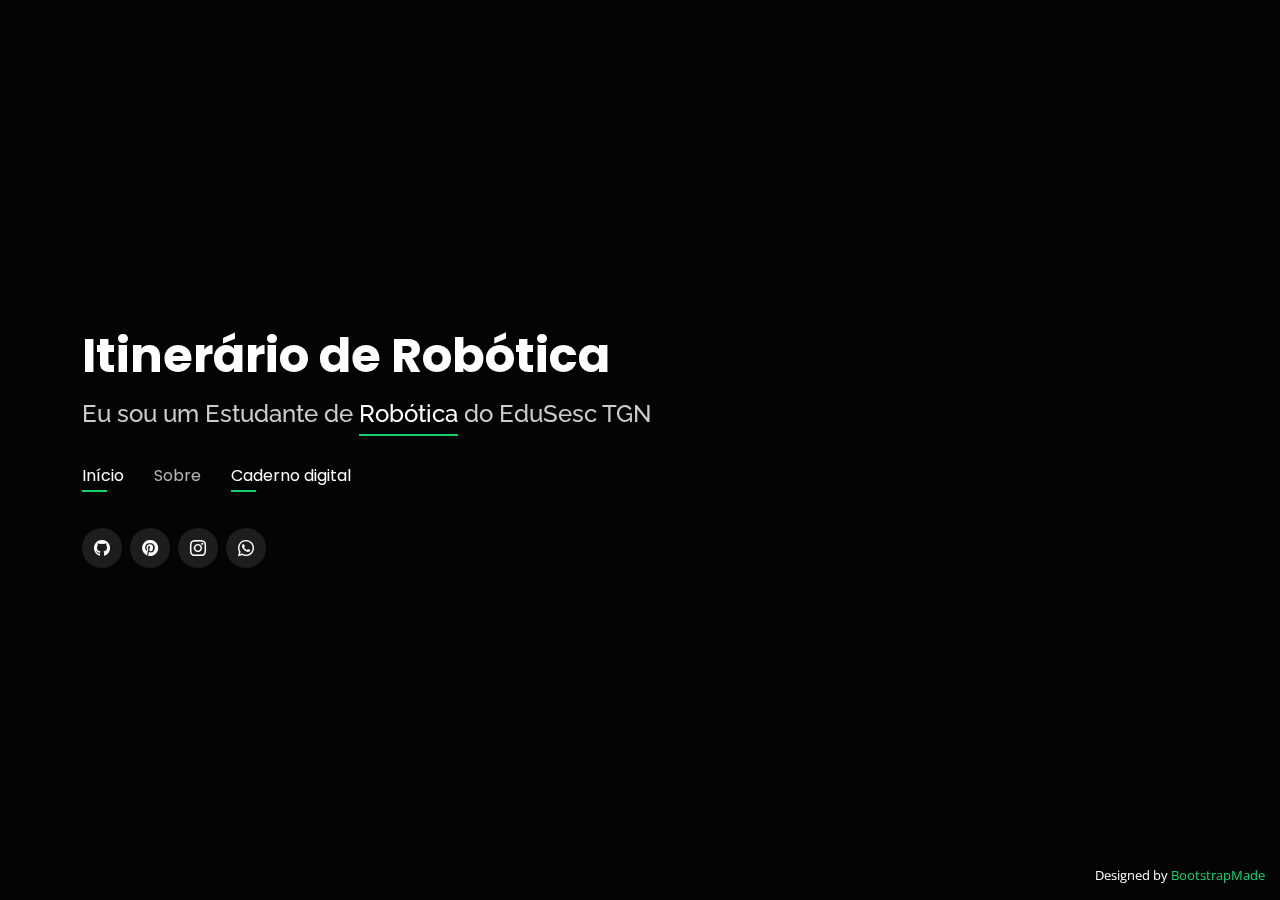
==== index.html @ 3aaeb5a2 "Update index.html" ====
<!DOCTYPE html>
<html lang="en">

<head>
  <meta charset="utf-8">
  <meta content="width=device-width, initial-scale=1.0" name="viewport">

  <title>Personal Bootstrap Template</title>
  <meta content="" name="description">
  <meta content="" name="keywords">

  <!-- Favicons -->
  <link href="assets/img/favicon.png" rel="icon">
  <link href="assets/img/apple-touch-icon.png" rel="apple-touch-icon">

  <!-- Google Fonts -->
  <link href="https://fonts.googleapis.com/css?family=Open+Sans:300,300i,400,400i,600,600i,700,700i|Raleway:300,300i,400,400i,500,500i,600,600i,700,700i|Poppins:300,300i,400,400i,500,500i,600,600i,700,700i" rel="stylesheet">

  <!-- Vendor CSS Files -->
  <link href="assets/vendor/bootstrap/css/bootstrap.min.css" rel="stylesheet">
  <link href="assets/vendor/bootstrap-icons/bootstrap-icons.css" rel="stylesheet">
  <link href="assets/vendor/boxicons/css/boxicons.min.css" rel="stylesheet">
  <link href="assets/vendor/glightbox/css/glightbox.min.css" rel="stylesheet">
  <link href="assets/vendor/remixicon/remixicon.css" rel="stylesheet">
  <link href="assets/vendor/swiper/swiper-bundle.min.css" rel="stylesheet">

  <!-- Template Main CSS File -->
  <link href="assets/css/style.css" rel="stylesheet">

  <!-- =======================================================
  * Template Name: Personal
  * Template URL: https://bootstrapmade.com/personal-free-resume-bootstrap-template/
  * Updated: Mar 17 2024 with Bootstrap v5.3.3
  * Author: BootstrapMade.com
  * License: https://bootstrapmade.com/license/
  ======================================================== -->
</head>

<body>

  <!-- ======= Header ======= -->
  <header id="header">
    <div class="container">

      <h1><a href="index.html">Itinerário de Robótica</a></h1>
      <!-- Uncomment below if you prefer to use an image logo -->
      <!-- <a href="index.html" class="mr-auto"><img src="assets/img/logo.png" alt="" class="img-fluid"></a> -->
      <h2>Eu sou um Estudante de <span>Robótica</span> do EduSesc TGN</h2>

      <nav id="navbar" class="navbar">
        <ul>
          <li><a class="nav-link active" href="index.html">Início</a></li>
          <li><a class="nav-link" href="#about">Sobre</a></li>
          <li><a class="nav-link active" href="caderno_digital.html">Caderno digital</a></li>
        </ul>
        <i class="bi bi-list mobile-nav-toggle"></i>
      </nav><!-- .navbar -->

      <div class="social-links">
        <a href="https://github.com/T34TankSoviet" class="github"><i class="bi bi-github"></i></a>
        <a href="https://br.pinterest.com/legalzaum4354/" class="pinterest"><i class="bi bi-pinterest"></i></a>
        <a href="https://www.instagram.com/t34tanquesovietico?igsh=MWpkM3VleHhkbjZiZg==" class="instagram"><i class="bi bi-instagram"></i></a>
        <a href="https://wa.me/556198610405" class="whatsapp"><i class="bi bi-whatsapp"></i></a>
      </div>

    </div>
  </header><!-- End Header -->

  <!-- ======= About Section ======= -->
  <section id="about" class="about">

    <!-- ======= About Me ======= -->
    <div class="about-me container">

      <div class="section-title">
        <h2>Sobre</h2>
        <p>ITINERÁRIO DE ROBÓTICA - 1 SÉRIE</p>
      </div>

      <div class="row">
        <div class="col-lg-4" data-aos="fade-right">
          <img src="https://i.pinimg.com/736x/03/5c/c4/035cc443714b49c114cf8d15df886af2.jpg" class="img-fluid" alt="">
        </div>
        <div class="col-lg-8 pt-4 pt-lg-0 content" data-aos="fade-left">
          <h3>Estudante &amp; Tecnologias, robótica, programção</h3>
          <p class="fst-italic">
            Bruno, um estudante de 15 anos, está matriculado na 1ª série do SESC Taguatinga Norte, onde demonstra um forte interesse em diversos campos, incluindo tecnologia, geopolítica e história. Como parte de seu itinerário educacional, Bruno optou por se envolver em atividades relacionadas à robótica, buscando aprimorar suas habilidades nesse campo em constante evolução. 
          </p>
          <div class="row">
            <div class="col-lg-6">
              <ul>
                <li><i class="bi bi-chevron-right"></i> <strong>Aniversário:</strong> <span>12/12/2008</span></li>
                <li><i class="bi bi-chevron-right"></i> <strong>Telefone:</strong> <span>+5561998610405</span></li>
                <li><i class="bi bi-chevron-right"></i> <strong>Cidade:</strong> <span>Brasília, Brasil</span></li>
              </ul>
            </div>
            <div class="col-lg-6">
              <ul>
                <li><i class="bi bi-chevron-right"></i> <strong>Email:</strong> <span>brunoreinaldofreitas123500@gmail.com</span></li>
                <li><i class="bi bi-chevron-right"></i> <strong>Idade:</strong> <span>15</span></li>
              </ul>
            </div>
          </div>
        </div>
      </div>

    </div><!-- End About Me -->
    <!-- ======= Skills  ======= -->
    <div class="skills container">

      <div class="section-title">
        <h2>Skills</h2>
      </div>

      <div class="row skills-content">

        <div class="col-lg-6">

          <div class="progress">
            <span class="skill">Scratch <i class="val">100%</i></span>
            <div class="progress-bar-wrap">
              <div class="progress-bar" role="progressbar" aria-valuenow="100" aria-valuemin="0" aria-valuemax="100"></div>
            </div>
          </div>

          <div class="progress">
            <span class="skill">github <i class="val">25%</i></span>
            <div class="progress-bar-wrap">
              <div class="progress-bar" role="progressbar" aria-valuenow="25" aria-valuemin="0" aria-valuemax="100"></div>
            </div>
          </div>

          <div class="progress">
            <span class="skill">JavaScript <i class="val">0%</i></span>
            <div class="progress-bar-wrap">
              <div class="progress-bar" role="progressbar" aria-valuenow="0" aria-valuemin="0" aria-valuemax="100"></div>
            </div>
          </div>

        </div>

        <div class="col-lg-6">

          <div class="progress">
            <span class="skill">Blender <i class="val">5%</i></span>
            <div class="progress-bar-wrap">
              <div class="progress-bar" role="progressbar" aria-valuenow="5" aria-valuemin="0" aria-valuemax="100"></div>
            </div>
          </div>

          <div class="progress">
            <span class="skill">Word <i class="val">50%</i></span>
            <div class="progress-bar-wrap">
              <div class="progress-bar" role="progressbar" aria-valuenow="50" aria-valuemin="0" aria-valuemax="100"></div>
            </div>
          </div>

          <div class="progress">
            <span class="skill">Photoshop <i class="val">0%</i></span>
            <div class="progress-bar-wrap">
              <div class="progress-bar" role="progressbar" aria-valuenow="0" aria-valuemin="0" aria-valuemax="100"></div>
            </div>
          </div>

        </div>

      </div>

    </div><!-- End Skills -->

    <!-- ======= Interests ======= -->
    <div class="interests container">

      <div class="section-title">
        <h2>Interests</h2>
      </div>

      <div class="row">
        <div class="col-lg-3 col-md-4">
          <div class="icon-box">
            <i class="ri-store-line" style="color: #ffbb2c;"></i>
            <h3>Lorem Ipsum</h3>
          </div>
        </div>
        <div class="col-lg-3 col-md-4 mt-4 mt-md-0">
          <div class="icon-box">
            <i class="ri-bar-chart-box-line" style="color: #5578ff;"></i>
            <h3>Dolor Sitema</h3>
          </div>
        </div>
        <div class="col-lg-3 col-md-4 mt-4 mt-md-0">
          <div class="icon-box">
            <i class="ri-calendar-todo-line" style="color: #e80368;"></i>
            <h3>Sed perspiciatis</h3>
          </div>
        </div>
        <div class="col-lg-3 col-md-4 mt-4 mt-lg-0">
          <div class="icon-box">
            <i class="ri-paint-brush-line" style="color: #e361ff;"></i>
            <h3>Magni Dolores</h3>
          </div>
        </div>
        <div class="col-lg-3 col-md-4 mt-4">
          <div class="icon-box">
            <i class="ri-database-2-line" style="color: #47aeff;"></i>
            <h3>Nemo Enim</h3>
          </div>
        </div>
        <div class="col-lg-3 col-md-4 mt-4">
          <div class="icon-box">
            <i class="ri-gradienter-line" style="color: #ffa76e;"></i>
            <h3>Eiusmod Tempor</h3>
          </div>
        </div>
        <div class="col-lg-3 col-md-4 mt-4">
          <div class="icon-box">
            <i class="ri-file-list-3-line" style="color: #11dbcf;"></i>
            <h3>Midela Teren</h3>
          </div>
        </div>
        <div class="col-lg-3 col-md-4 mt-4">
          <div class="icon-box">
            <i class="ri-price-tag-2-line" style="color: #4233ff;"></i>
            <h3>Pira Neve</h3>
          </div>
        </div>
        <div class="col-lg-3 col-md-4 mt-4">
          <div class="icon-box">
            <i class="ri-anchor-line" style="color: #b2904f;"></i>
            <h3>Dirada Pack</h3>
          </div>
        </div>
        <div class="col-lg-3 col-md-4 mt-4">
          <div class="icon-box">
            <i class="ri-disc-line" style="color: #b20969;"></i>
            <h3>Moton Ideal</h3>
          </div>
        </div>
        <div class="col-lg-3 col-md-4 mt-4">
          <div class="icon-box">
            <i class="ri-base-station-line" style="color: #ff5828;"></i>
            <h3>Verdo Park</h3>
          </div>
        </div>
        <div class="col-lg-3 col-md-4 mt-4">
          <div class="icon-box">
            <i class="ri-fingerprint-line" style="color: #29cc61;"></i>
            <h3>Flavor Nivelanda</h3>
          </div>
        </div>
      </div>

    </div><!-- End Interests -->

    <!-- ======= Testimonials ======= -->
    <div class="testimonials container">

      <div class="section-title">
        <h2>Testimonials</h2>
      </div>

      <div class="testimonials-slider swiper" data-aos="fade-up" data-aos-delay="100">
        <div class="swiper-wrapper">

          <div class="swiper-slide">
            <div class="testimonial-item">
              <p>
                <i class="bx bxs-quote-alt-left quote-icon-left"></i>
                Proin iaculis purus consequat sem cure digni ssim donec porttitora entum suscipit rhoncus. Accusantium quam, ultricies eget id, aliquam eget nibh et. Maecen aliquam, risus at semper.
                <i class="bx bxs-quote-alt-right quote-icon-right"></i>
              </p>
              <img src="assets/img/testimonials/testimonials-1.jpg" class="testimonial-img" alt="">
              <h3>Saul Goodman</h3>
              <h4>Ceo &amp; Founder</h4>
            </div>
          </div><!-- End testimonial item -->

          <div class="swiper-slide">
            <div class="testimonial-item">
              <p>
                <i class="bx bxs-quote-alt-left quote-icon-left"></i>
                Export tempor illum tamen malis malis eram quae irure esse labore quem cillum quid cillum eram malis quorum velit fore eram velit sunt aliqua noster fugiat irure amet legam anim culpa.
                <i class="bx bxs-quote-alt-right quote-icon-right"></i>
              </p>
              <img src="assets/img/testimonials/testimonials-2.jpg" class="testimonial-img" alt="">
              <h3>Sara Wilsson</h3>
              <h4>Designer</h4>
            </div>
          </div><!-- End testimonial item -->

          <div class="swiper-slide">
            <div class="testimonial-item">
              <p>
                <i class="bx bxs-quote-alt-left quote-icon-left"></i>
                Enim nisi quem export duis labore cillum quae magna enim sint quorum nulla quem veniam duis minim tempor labore quem eram duis noster aute amet eram fore quis sint minim.
                <i class="bx bxs-quote-alt-right quote-icon-right"></i>
              </p>
              <img src="assets/img/testimonials/testimonials-3.jpg" class="testimonial-img" alt="">
              <h3>Jena Karlis</h3>
              <h4>Store Owner</h4>
            </div>
          </div><!-- End testimonial item -->

          <div class="swiper-slide">
            <div class="testimonial-item">
              <p>
                <i class="bx bxs-quote-alt-left quote-icon-left"></i>
                Fugiat enim eram quae cillum dolore dolor amet nulla culpa multos export minim fugiat minim velit minim dolor enim duis veniam ipsum anim magna sunt elit fore quem dolore labore illum veniam.
                <i class="bx bxs-quote-alt-right quote-icon-right"></i>
              </p>
              <img src="assets/img/testimonials/testimonials-4.jpg" class="testimonial-img" alt="">
              <h3>Matt Brandon</h3>
              <h4>Freelancer</h4>
            </div>
          </div><!-- End testimonial item -->

          <div class="swiper-slide">
            <div class="testimonial-item">
              <p>
                <i class="bx bxs-quote-alt-left quote-icon-left"></i>
                Quis quorum aliqua sint quem legam fore sunt eram irure aliqua veniam tempor noster veniam enim culpa labore duis sunt culpa nulla illum cillum fugiat legam esse veniam culpa fore nisi cillum quid.
                <i class="bx bxs-quote-alt-right quote-icon-right"></i>
              </p>
              <img src="assets/img/testimonials/testimonials-5.jpg" class="testimonial-img" alt="">
              <h3>John Larson</h3>
              <h4>Entrepreneur</h4>
            </div>
          </div><!-- End testimonial item -->

        </div>
        <div class="swiper-pagination"></div>
      </div>

      <div class="owl-carousel testimonials-carousel">

      </div>

    </div><!-- End Testimonials  -->

  </section><!-- End About Section -->

  <!-- ======= Resume Section ======= -->
  <section id="resume" class="resume">
    <div class="container">

      <div class="section-title">
        <h2>Resume</h2>
        <p>Check My Resume</p>
      </div>

      <div class="row">
        <div class="col-lg-6">
          <h3 class="resume-title">Sumary</h3>
          <div class="resume-item pb-0">
            <h4>Alice Barkley</h4>
            <p><em>Innovative and deadline-driven Graphic Designer with 3+ years of experience designing and developing user-centered digital/print marketing material from initial concept to final, polished deliverable.</em></p>
            <p>
            <ul>
              <li>Portland par 127,Orlando, FL</li>
              <li>(123) 456-7891</li>
              <li>alice.barkley@example.com</li>
            </ul>
            </p>
          </div>

          <h3 class="resume-title">Education</h3>
          <div class="resume-item">
            <h4>Master of Fine Arts &amp; Graphic Design</h4>
            <h5>2015 - 2016</h5>
            <p><em>Rochester Institute of Technology, Rochester, NY</em></p>
            <p>Qui deserunt veniam. Et sed aliquam labore tempore sed quisquam iusto autem sit. Ea vero voluptatum qui ut dignissimos deleniti nerada porti sand markend</p>
          </div>
          <div class="resume-item">
            <h4>Bachelor of Fine Arts &amp; Graphic Design</h4>
            <h5>2010 - 2014</h5>
            <p><em>Rochester Institute of Technology, Rochester, NY</em></p>
            <p>Quia nobis sequi est occaecati aut. Repudiandae et iusto quae reiciendis et quis Eius vel ratione eius unde vitae rerum voluptates asperiores voluptatem Earum molestiae consequatur neque etlon sader mart dila</p>
          </div>
        </div>
        <div class="col-lg-6">
          <h3 class="resume-title">Professional Experience</h3>
          <div class="resume-item">
            <h4>Senior graphic design specialist</h4>
            <h5>2019 - Present</h5>
            <p><em>Experion, New York, NY </em></p>
            <p>
            <ul>
              <li>Lead in the design, development, and implementation of the graphic, layout, and production communication materials</li>
              <li>Delegate tasks to the 7 members of the design team and provide counsel on all aspects of the project. </li>
              <li>Supervise the assessment of all graphic materials in order to ensure quality and accuracy of the design</li>
              <li>Oversee the efficient use of production project budgets ranging from $2,000 - $25,000</li>
            </ul>
            </p>
          </div>
          <div class="resume-item">
            <h4>Graphic design specialist</h4>
            <h5>2017 - 2018</h5>
            <p><em>Stepping Stone Advertising, New York, NY</em></p>
            <p>
            <ul>
              <li>Developed numerous marketing programs (logos, brochures,infographics, presentations, and advertisements).</li>
              <li>Managed up to 5 projects or tasks at a given time while under pressure</li>
              <li>Recommended and consulted with clients on the most appropriate graphic design</li>
              <li>Created 4+ design presentations and proposals a month for clients and account managers</li>
            </ul>
            </p>
          </div>
        </div>
      </div>

    </div>
  </section><!-- End Resume Section -->

  <!-- ======= Services Section ======= -->
  <section id="services" class="services">
    <div class="container">

      <div class="section-title">
        <h2>Services</h2>
        <p>My Services</p>
      </div>

      <div class="row">
        <div class="col-lg-4 col-md-6 d-flex align-items-stretch">
          <div class="icon-box">
            <div class="icon"><i class="bx bxl-dribbble"></i></div>
            <h4><a href="">Lorem Ipsum</a></h4>
            <p>Voluptatum deleniti atque corrupti quos dolores et quas molestias excepturi</p>
          </div>
        </div>

        <div class="col-lg-4 col-md-6 d-flex align-items-stretch mt-4 mt-md-0">
          <div class="icon-box">
            <div class="icon"><i class="bx bx-file"></i></div>
            <h4><a href="">Sed ut perspiciatis</a></h4>
            <p>Duis aute irure dolor in reprehenderit in voluptate velit esse cillum dolore</p>
          </div>
        </div>

        <div class="col-lg-4 col-md-6 d-flex align-items-stretch mt-4 mt-lg-0">
          <div class="icon-box">
            <div class="icon"><i class="bx bx-tachometer"></i></div>
            <h4><a href="">Magni Dolores</a></h4>
            <p>Excepteur sint occaecat cupidatat non proident, sunt in culpa qui officia</p>
          </div>
        </div>

        <div class="col-lg-4 col-md-6 d-flex align-items-stretch mt-4">
          <div class="icon-box">
            <div class="icon"><i class="bx bx-world"></i></div>
            <h4><a href="">Nemo Enim</a></h4>
            <p>At vero eos et accusamus et iusto odio dignissimos ducimus qui blanditiis</p>
          </div>
        </div>

        <div class="col-lg-4 col-md-6 d-flex align-items-stretch mt-4">
          <div class="icon-box">
            <div class="icon"><i class="bx bx-slideshow"></i></div>
            <h4><a href="">Dele cardo</a></h4>
            <p>Quis consequatur saepe eligendi voluptatem consequatur dolor consequuntur</p>
          </div>
        </div>

        <div class="col-lg-4 col-md-6 d-flex align-items-stretch mt-4">
          <div class="icon-box">
            <div class="icon"><i class="bx bx-arch"></i></div>
            <h4><a href="">Divera don</a></h4>
            <p>Modi nostrum vel laborum. Porro fugit error sit minus sapiente sit aspernatur</p>
          </div>
        </div>

      </div>

    </div>
  </section><!-- End Services Section -->

  <!-- ======= Portfolio Section ======= -->
  <section id="portfolio" class="portfolio">
    <div class="container">

      <div class="section-title">
        <h2>Portfolio</h2>
        <p>My Works</p>
      </div>

      <div class="row">
        <div class="col-lg-12 d-flex justify-content-center">
          <ul id="portfolio-flters">
            <li data-filter="*" class="filter-active">All</li>
            <li data-filter=".filter-app">App</li>
            <li data-filter=".filter-card">Card</li>
            <li data-filter=".filter-web">Web</li>
          </ul>
        </div>
      </div>

      <div class="row portfolio-container">

        <div class="col-lg-4 col-md-6 portfolio-item filter-app">
          <div class="portfolio-wrap">
            <img src="assets/img/portfolio/portfolio-1.jpg" class="img-fluid" alt="">
            <div class="portfolio-info">
              <h4>App 1</h4>
              <p>App</p>
              <div class="portfolio-links">
                <a href="assets/img/portfolio/portfolio-1.jpg" data-gallery="portfolioGallery" class="portfolio-lightbox" title="App 1"><i class="bx bx-plus"></i></a>
                <a href="portfolio-details.html" data-gallery="portfolioDetailsGallery" data-glightbox="type: external" class="portfolio-details-lightbox" title="Portfolio Details"><i class="bx bx-link"></i></a>
              </div>
            </div>
          </div>
        </div>

        <div class="col-lg-4 col-md-6 portfolio-item filter-web">
          <div class="portfolio-wrap">
            <img src="assets/img/portfolio/portfolio-2.jpg" class="img-fluid" alt="">
            <div class="portfolio-info">
              <h4>Web 3</h4>
              <p>Web</p>
              <div class="portfolio-links">
                <a href="assets/img/portfolio/portfolio-2.jpg" data-gallery="portfolioGallery" class="portfolio-lightbox" title="Web 3"><i class="bx bx-plus"></i></a>
                <a href="portfolio-details.html" data-gallery="portfolioDetailsGallery" data-glightbox="type: external" class="portfolio-details-lightbox" title="Portfolio Details"><i class="bx bx-link"></i></a>
              </div>
            </div>
          </div>
        </div>

        <div class="col-lg-4 col-md-6 portfolio-item filter-app">
          <div class="portfolio-wrap">
            <img src="assets/img/portfolio/portfolio-3.jpg" class="img-fluid" alt="">
            <div class="portfolio-info">
              <h4>App 2</h4>
              <p>App</p>
              <div class="portfolio-links">
                <a href="assets/img/portfolio/portfolio-3.jpg" data-gallery="portfolioGallery" class="portfolio-lightbox" title="App 2"><i class="bx bx-plus"></i></a>
                <a href="portfolio-details.html" data-gallery="portfolioDetailsGallery" data-glightbox="type: external" class="portfolio-details-lightbox" title="Portfolio Details"><i class="bx bx-link"></i></a>
              </div>
            </div>
          </div>
        </div>

        <div class="col-lg-4 col-md-6 portfolio-item filter-card">
          <div class="portfolio-wrap">
            <img src="assets/img/portfolio/portfolio-4.jpg" class="img-fluid" alt="">
            <div class="portfolio-info">
              <h4>Card 2</h4>
              <p>Card</p>
              <div class="portfolio-links">
                <a href="assets/img/portfolio/portfolio-4.jpg" data-gallery="portfolioGallery" class="portfolio-lightbox" title="Card 2"><i class="bx bx-plus"></i></a>
                <a href="portfolio-details.html" data-gallery="portfolioDetailsGallery" data-glightbox="type: external" class="portfolio-details-lightbox" title="Portfolio Details"><i class="bx bx-link"></i></a>
              </div>
            </div>
          </div>
        </div>

        <div class="col-lg-4 col-md-6 portfolio-item filter-web">
          <div class="portfolio-wrap">
            <img src="assets/img/portfolio/portfolio-5.jpg" class="img-fluid" alt="">
            <div class="portfolio-info">
              <h4>Web 2</h4>
              <p>Web</p>
              <div class="portfolio-links">
                <a href="assets/img/portfolio/portfolio-5.jpg" data-gallery="portfolioGallery" class="portfolio-lightbox" title="Web 2"><i class="bx bx-plus"></i></a>
                <a href="portfolio-details.html" data-gallery="portfolioDetailsGallery" data-glightbox="type: external" class="portfolio-details-lightbox" title="Portfolio Details"><i class="bx bx-link"></i></a>
              </div>
            </div>
          </div>
        </div>

        <div class="col-lg-4 col-md-6 portfolio-item filter-app">
          <div class="portfolio-wrap">
            <img src="assets/img/portfolio/portfolio-6.jpg" class="img-fluid" alt="">
            <div class="portfolio-info">
              <h4>App 3</h4>
              <p>App</p>
              <div class="portfolio-links">
                <a href="assets/img/portfolio/portfolio-6.jpg" data-gallery="portfolioGallery" class="portfolio-lightbox" title="App 3"><i class="bx bx-plus"></i></a>
                <a href="portfolio-details.html" data-gallery="portfolioDetailsGallery" data-glightbox="type: external" class="portfolio-details-lightbox" title="Portfolio Details"><i class="bx bx-link"></i></a>
              </div>
            </div>
          </div>
        </div>

        <div class="col-lg-4 col-md-6 portfolio-item filter-card">
          <div class="portfolio-wrap">
            <img src="assets/img/portfolio/portfolio-7.jpg" class="img-fluid" alt="">
            <div class="portfolio-info">
              <h4>Card 1</h4>
              <p>Card</p>
              <div class="portfolio-links">
                <a href="assets/img/portfolio/portfolio-7.jpg" data-gallery="portfolioGallery" class="portfolio-lightbox" title="Card 1"><i class="bx bx-plus"></i></a>
                <a href="portfolio-details.html" data-gallery="portfolioDetailsGallery" data-glightbox="type: external" class="portfolio-details-lightbox" title="Portfolio Details"><i class="bx bx-link"></i></a>
              </div>
            </div>
          </div>
        </div>

        <div class="col-lg-4 col-md-6 portfolio-item filter-card">
          <div class="portfolio-wrap">
            <img src="assets/img/portfolio/portfolio-8.jpg" class="img-fluid" alt="">
            <div class="portfolio-info">
              <h4>Card 3</h4>
              <p>Card</p>
              <div class="portfolio-links">
                <a href="assets/img/portfolio/portfolio-8.jpg" data-gallery="portfolioGallery" class="portfolio-lightbox" title="Card 3"><i class="bx bx-plus"></i></a>
                <a href="portfolio-details.html" data-gallery="portfolioDetailsGallery" data-glightbox="type: external" class="portfolio-details-lightbox" title="Portfolio Details"><i class="bx bx-link"></i></a>
              </div>
            </div>
          </div>
        </div>

        <div class="col-lg-4 col-md-6 portfolio-item filter-web">
          <div class="portfolio-wrap">
            <img src="assets/img/portfolio/portfolio-9.jpg" class="img-fluid" alt="">
            <div class="portfolio-info">
              <h4>Web 3</h4>
              <p>Web</p>
              <div class="portfolio-links">
                <a href="assets/img/portfolio/portfolio-9.jpg" data-gallery="portfolioGallery" class="portfolio-lightbox" title="Web 3"><i class="bx bx-plus"></i></a>
                <a href="portfolio-details.html" data-gallery="portfolioDetailsGallery" data-glightbox="type: external" class="portfolio-details-lightbox" title="Portfolio Details"><i class="bx bx-link"></i></a>
              </div>
            </div>
          </div>
        </div>

      </div>

    </div>
  </section><!-- End Portfolio Section -->

  <!-- ======= Contact Section ======= -->
  <section id="contact" class="contact">
    <div class="container">

      <div class="section-title">
        <h2>Contact</h2>
        <p>Contact Me</p>
      </div>

      <div class="row mt-2">

        <div class="col-md-6 d-flex align-items-stretch">
          <div class="info-box">
            <i class="bx bx-map"></i>
            <h3>My Address</h3>
            <p>A108 Adam Street, New York, NY 535022</p>
          </div>
        </div>

        <div class="col-md-6 mt-4 mt-md-0 d-flex align-items-stretch">
          <div class="info-box">
            <i class="bx bx-share-alt"></i>
            <h3>Social Profiles</h3>
            <div class="social-links">
              <a href="#" class="twitter"><i class="bi bi-twitter"></i></a>
              <a href="#" class="facebook"><i class="bi bi-facebook"></i></a>
              <a href="#" class="instagram"><i class="bi bi-instagram"></i></a>
              <a href="#" class="google-plus"><i class="bi bi-skype"></i></a>
              <a href="#" class="linkedin"><i class="bi bi-linkedin"></i></a>
            </div>
          </div>
        </div>

        <div class="col-md-6 mt-4 d-flex align-items-stretch">
          <div class="info-box">
            <i class="bx bx-envelope"></i>
            <h3>Email Me</h3>
            <p>contact@example.com</p>
          </div>
        </div>
        <div class="col-md-6 mt-4 d-flex align-items-stretch">
          <div class="info-box">
            <i class="bx bx-phone-call"></i>
            <h3>Call Me</h3>
            <p>+1 5589 55488 55</p>
          </div>
        </div>
      </div>

      <form action="forms/contact.php" method="post" role="form" class="php-email-form mt-4">
        <div class="row">
          <div class="col-md-6 form-group">
            <input type="text" name="name" class="form-control" id="name" placeholder="Your Name" required>
          </div>
          <div class="col-md-6 form-group mt-3 mt-md-0">
            <input type="email" class="form-control" name="email" id="email" placeholder="Your Email" required>
          </div>
        </div>
        <div class="form-group mt-3">
          <input type="text" class="form-control" name="subject" id="subject" placeholder="Subject" required>
        </div>
        <div class="form-group mt-3">
          <textarea class="form-control" name="message" rows="5" placeholder="Message" required></textarea>
        </div>
        <div class="my-3">
          <div class="loading">Loading</div>
          <div class="error-message"></div>
          <div class="sent-message">Your message has been sent. Thank you!</div>
        </div>
        <div class="text-center"><button type="submit">Send Message</button></div>
      </form>

    </div>
  </section><!-- End Contact Section -->

  <div class="credits">
    <!-- All the links in the footer should remain intact. -->
    <!-- You can delete the links only if you purchased the pro version. -->
    <!-- Licensing information: https://bootstrapmade.com/license/ -->
    <!-- Purchase the pro version with working PHP/AJAX contact form: https://bootstrapmade.com/personal-free-resume-bootstrap-template/ -->
    Designed by <a href="https://bootstrapmade.com/">BootstrapMade</a>
  </div>

  <!-- Vendor JS Files -->
  <script src="assets/vendor/purecounter/purecounter_vanilla.js"></script>
  <script src="assets/vendor/bootstrap/js/bootstrap.bundle.min.js"></script>
  <script src="assets/vendor/glightbox/js/glightbox.min.js"></script>
  <script src="assets/vendor/isotope-layout/isotope.pkgd.min.js"></script>
  <script src="assets/vendor/swiper/swiper-bundle.min.js"></script>
  <script src="assets/vendor/waypoints/noframework.waypoints.js"></script>
  <script src="assets/vendor/php-email-form/validate.js"></script>

  <!-- Template Main JS File -->
  <script src="assets/js/main.js"></script>

</body>

</html>
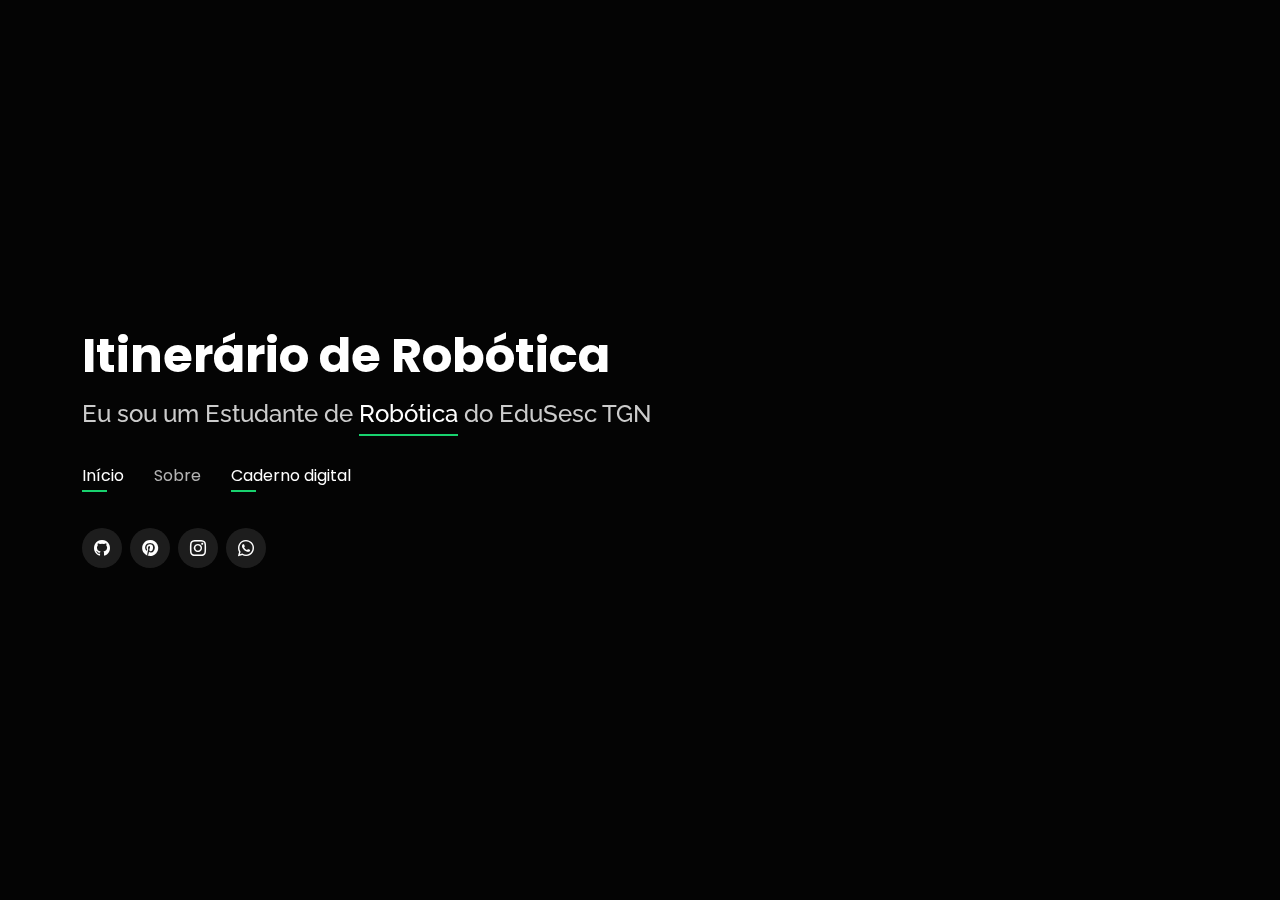
==== commit d00ce2a6: "Update index.html" ====
--- a/index.html
+++ b/index.html
@@ -167,561 +167,3 @@
       </div>
 
     </div><!-- End Skills -->
-
-    <!-- ======= Interests ======= -->
-    <div class="interests container">
-
-      <div class="section-title">
-        <h2>Interests</h2>
-      </div>
-
-      <div class="row">
-        <div class="col-lg-3 col-md-4">
-          <div class="icon-box">
-            <i class="ri-store-line" style="color: #ffbb2c;"></i>
-            <h3>Lorem Ipsum</h3>
-          </div>
-        </div>
-        <div class="col-lg-3 col-md-4 mt-4 mt-md-0">
-          <div class="icon-box">
-            <i class="ri-bar-chart-box-line" style="color: #5578ff;"></i>
-            <h3>Dolor Sitema</h3>
-          </div>
-        </div>
-        <div class="col-lg-3 col-md-4 mt-4 mt-md-0">
-          <div class="icon-box">
-            <i class="ri-calendar-todo-line" style="color: #e80368;"></i>
-            <h3>Sed perspiciatis</h3>
-          </div>
-        </div>
-        <div class="col-lg-3 col-md-4 mt-4 mt-lg-0">
-          <div class="icon-box">
-            <i class="ri-paint-brush-line" style="color: #e361ff;"></i>
-            <h3>Magni Dolores</h3>
-          </div>
-        </div>
-        <div class="col-lg-3 col-md-4 mt-4">
-          <div class="icon-box">
-            <i class="ri-database-2-line" style="color: #47aeff;"></i>
-            <h3>Nemo Enim</h3>
-          </div>
-        </div>
-        <div class="col-lg-3 col-md-4 mt-4">
-          <div class="icon-box">
-            <i class="ri-gradienter-line" style="color: #ffa76e;"></i>
-            <h3>Eiusmod Tempor</h3>
-          </div>
-        </div>
-        <div class="col-lg-3 col-md-4 mt-4">
-          <div class="icon-box">
-            <i class="ri-file-list-3-line" style="color: #11dbcf;"></i>
-            <h3>Midela Teren</h3>
-          </div>
-        </div>
-        <div class="col-lg-3 col-md-4 mt-4">
-          <div class="icon-box">
-            <i class="ri-price-tag-2-line" style="color: #4233ff;"></i>
-            <h3>Pira Neve</h3>
-          </div>
-        </div>
-        <div class="col-lg-3 col-md-4 mt-4">
-          <div class="icon-box">
-            <i class="ri-anchor-line" style="color: #b2904f;"></i>
-            <h3>Dirada Pack</h3>
-          </div>
-        </div>
-        <div class="col-lg-3 col-md-4 mt-4">
-          <div class="icon-box">
-            <i class="ri-disc-line" style="color: #b20969;"></i>
-            <h3>Moton Ideal</h3>
-          </div>
-        </div>
-        <div class="col-lg-3 col-md-4 mt-4">
-          <div class="icon-box">
-            <i class="ri-base-station-line" style="color: #ff5828;"></i>
-            <h3>Verdo Park</h3>
-          </div>
-        </div>
-        <div class="col-lg-3 col-md-4 mt-4">
-          <div class="icon-box">
-            <i class="ri-fingerprint-line" style="color: #29cc61;"></i>
-            <h3>Flavor Nivelanda</h3>
-          </div>
-        </div>
-      </div>
-
-    </div><!-- End Interests -->
-
-    <!-- ======= Testimonials ======= -->
-    <div class="testimonials container">
-
-      <div class="section-title">
-        <h2>Testimonials</h2>
-      </div>
-
-      <div class="testimonials-slider swiper" data-aos="fade-up" data-aos-delay="100">
-        <div class="swiper-wrapper">
-
-          <div class="swiper-slide">
-            <div class="testimonial-item">
-              <p>
-                <i class="bx bxs-quote-alt-left quote-icon-left"></i>
-                Proin iaculis purus consequat sem cure digni ssim donec porttitora entum suscipit rhoncus. Accusantium quam, ultricies eget id, aliquam eget nibh et. Maecen aliquam, risus at semper.
-                <i class="bx bxs-quote-alt-right quote-icon-right"></i>
-              </p>
-              <img src="assets/img/testimonials/testimonials-1.jpg" class="testimonial-img" alt="">
-              <h3>Saul Goodman</h3>
-              <h4>Ceo &amp; Founder</h4>
-            </div>
-          </div><!-- End testimonial item -->
-
-          <div class="swiper-slide">
-            <div class="testimonial-item">
-              <p>
-                <i class="bx bxs-quote-alt-left quote-icon-left"></i>
-                Export tempor illum tamen malis malis eram quae irure esse labore quem cillum quid cillum eram malis quorum velit fore eram velit sunt aliqua noster fugiat irure amet legam anim culpa.
-                <i class="bx bxs-quote-alt-right quote-icon-right"></i>
-              </p>
-              <img src="assets/img/testimonials/testimonials-2.jpg" class="testimonial-img" alt="">
-              <h3>Sara Wilsson</h3>
-              <h4>Designer</h4>
-            </div>
-          </div><!-- End testimonial item -->
-
-          <div class="swiper-slide">
-            <div class="testimonial-item">
-              <p>
-                <i class="bx bxs-quote-alt-left quote-icon-left"></i>
-                Enim nisi quem export duis labore cillum quae magna enim sint quorum nulla quem veniam duis minim tempor labore quem eram duis noster aute amet eram fore quis sint minim.
-                <i class="bx bxs-quote-alt-right quote-icon-right"></i>
-              </p>
-              <img src="assets/img/testimonials/testimonials-3.jpg" class="testimonial-img" alt="">
-              <h3>Jena Karlis</h3>
-              <h4>Store Owner</h4>
-            </div>
-          </div><!-- End testimonial item -->
-
-          <div class="swiper-slide">
-            <div class="testimonial-item">
-              <p>
-                <i class="bx bxs-quote-alt-left quote-icon-left"></i>
-                Fugiat enim eram quae cillum dolore dolor amet nulla culpa multos export minim fugiat minim velit minim dolor enim duis veniam ipsum anim magna sunt elit fore quem dolore labore illum veniam.
-                <i class="bx bxs-quote-alt-right quote-icon-right"></i>
-              </p>
-              <img src="assets/img/testimonials/testimonials-4.jpg" class="testimonial-img" alt="">
-              <h3>Matt Brandon</h3>
-              <h4>Freelancer</h4>
-            </div>
-          </div><!-- End testimonial item -->
-
-          <div class="swiper-slide">
-            <div class="testimonial-item">
-              <p>
-                <i class="bx bxs-quote-alt-left quote-icon-left"></i>
-                Quis quorum aliqua sint quem legam fore sunt eram irure aliqua veniam tempor noster veniam enim culpa labore duis sunt culpa nulla illum cillum fugiat legam esse veniam culpa fore nisi cillum quid.
-                <i class="bx bxs-quote-alt-right quote-icon-right"></i>
-              </p>
-              <img src="assets/img/testimonials/testimonials-5.jpg" class="testimonial-img" alt="">
-              <h3>John Larson</h3>
-              <h4>Entrepreneur</h4>
-            </div>
-          </div><!-- End testimonial item -->
-
-        </div>
-        <div class="swiper-pagination"></div>
-      </div>
-
-      <div class="owl-carousel testimonials-carousel">
-
-      </div>
-
-    </div><!-- End Testimonials  -->
-
-  </section><!-- End About Section -->
-
-  <!-- ======= Resume Section ======= -->
-  <section id="resume" class="resume">
-    <div class="container">
-
-      <div class="section-title">
-        <h2>Resume</h2>
-        <p>Check My Resume</p>
-      </div>
-
-      <div class="row">
-        <div class="col-lg-6">
-          <h3 class="resume-title">Sumary</h3>
-          <div class="resume-item pb-0">
-            <h4>Alice Barkley</h4>
-            <p><em>Innovative and deadline-driven Graphic Designer with 3+ years of experience designing and developing user-centered digital/print marketing material from initial concept to final, polished deliverable.</em></p>
-            <p>
-            <ul>
-              <li>Portland par 127,Orlando, FL</li>
-              <li>(123) 456-7891</li>
-              <li>alice.barkley@example.com</li>
-            </ul>
-            </p>
-          </div>
-
-          <h3 class="resume-title">Education</h3>
-          <div class="resume-item">
-            <h4>Master of Fine Arts &amp; Graphic Design</h4>
-            <h5>2015 - 2016</h5>
-            <p><em>Rochester Institute of Technology, Rochester, NY</em></p>
-            <p>Qui deserunt veniam. Et sed aliquam labore tempore sed quisquam iusto autem sit. Ea vero voluptatum qui ut dignissimos deleniti nerada porti sand markend</p>
-          </div>
-          <div class="resume-item">
-            <h4>Bachelor of Fine Arts &amp; Graphic Design</h4>
-            <h5>2010 - 2014</h5>
-            <p><em>Rochester Institute of Technology, Rochester, NY</em></p>
-            <p>Quia nobis sequi est occaecati aut. Repudiandae et iusto quae reiciendis et quis Eius vel ratione eius unde vitae rerum voluptates asperiores voluptatem Earum molestiae consequatur neque etlon sader mart dila</p>
-          </div>
-        </div>
-        <div class="col-lg-6">
-          <h3 class="resume-title">Professional Experience</h3>
-          <div class="resume-item">
-            <h4>Senior graphic design specialist</h4>
-            <h5>2019 - Present</h5>
-            <p><em>Experion, New York, NY </em></p>
-            <p>
-            <ul>
-              <li>Lead in the design, development, and implementation of the graphic, layout, and production communication materials</li>
-              <li>Delegate tasks to the 7 members of the design team and provide counsel on all aspects of the project. </li>
-              <li>Supervise the assessment of all graphic materials in order to ensure quality and accuracy of the design</li>
-              <li>Oversee the efficient use of production project budgets ranging from $2,000 - $25,000</li>
-            </ul>
-            </p>
-          </div>
-          <div class="resume-item">
-            <h4>Graphic design specialist</h4>
-            <h5>2017 - 2018</h5>
-            <p><em>Stepping Stone Advertising, New York, NY</em></p>
-            <p>
-            <ul>
-              <li>Developed numerous marketing programs (logos, brochures,infographics, presentations, and advertisements).</li>
-              <li>Managed up to 5 projects or tasks at a given time while under pressure</li>
-              <li>Recommended and consulted with clients on the most appropriate graphic design</li>
-              <li>Created 4+ design presentations and proposals a month for clients and account managers</li>
-            </ul>
-            </p>
-          </div>
-        </div>
-      </div>
-
-    </div>
-  </section><!-- End Resume Section -->
-
-  <!-- ======= Services Section ======= -->
-  <section id="services" class="services">
-    <div class="container">
-
-      <div class="section-title">
-        <h2>Services</h2>
-        <p>My Services</p>
-      </div>
-
-      <div class="row">
-        <div class="col-lg-4 col-md-6 d-flex align-items-stretch">
-          <div class="icon-box">
-            <div class="icon"><i class="bx bxl-dribbble"></i></div>
-            <h4><a href="">Lorem Ipsum</a></h4>
-            <p>Voluptatum deleniti atque corrupti quos dolores et quas molestias excepturi</p>
-          </div>
-        </div>
-
-        <div class="col-lg-4 col-md-6 d-flex align-items-stretch mt-4 mt-md-0">
-          <div class="icon-box">
-            <div class="icon"><i class="bx bx-file"></i></div>
-            <h4><a href="">Sed ut perspiciatis</a></h4>
-            <p>Duis aute irure dolor in reprehenderit in voluptate velit esse cillum dolore</p>
-          </div>
-        </div>
-
-        <div class="col-lg-4 col-md-6 d-flex align-items-stretch mt-4 mt-lg-0">
-          <div class="icon-box">
-            <div class="icon"><i class="bx bx-tachometer"></i></div>
-            <h4><a href="">Magni Dolores</a></h4>
-            <p>Excepteur sint occaecat cupidatat non proident, sunt in culpa qui officia</p>
-          </div>
-        </div>
-
-        <div class="col-lg-4 col-md-6 d-flex align-items-stretch mt-4">
-          <div class="icon-box">
-            <div class="icon"><i class="bx bx-world"></i></div>
-            <h4><a href="">Nemo Enim</a></h4>
-            <p>At vero eos et accusamus et iusto odio dignissimos ducimus qui blanditiis</p>
-          </div>
-        </div>
-
-        <div class="col-lg-4 col-md-6 d-flex align-items-stretch mt-4">
-          <div class="icon-box">
-            <div class="icon"><i class="bx bx-slideshow"></i></div>
-            <h4><a href="">Dele cardo</a></h4>
-            <p>Quis consequatur saepe eligendi voluptatem consequatur dolor consequuntur</p>
-          </div>
-        </div>
-
-        <div class="col-lg-4 col-md-6 d-flex align-items-stretch mt-4">
-          <div class="icon-box">
-            <div class="icon"><i class="bx bx-arch"></i></div>
-            <h4><a href="">Divera don</a></h4>
-            <p>Modi nostrum vel laborum. Porro fugit error sit minus sapiente sit aspernatur</p>
-          </div>
-        </div>
-
-      </div>
-
-    </div>
-  </section><!-- End Services Section -->
-
-  <!-- ======= Portfolio Section ======= -->
-  <section id="portfolio" class="portfolio">
-    <div class="container">
-
-      <div class="section-title">
-        <h2>Portfolio</h2>
-        <p>My Works</p>
-      </div>
-
-      <div class="row">
-        <div class="col-lg-12 d-flex justify-content-center">
-          <ul id="portfolio-flters">
-            <li data-filter="*" class="filter-active">All</li>
-            <li data-filter=".filter-app">App</li>
-            <li data-filter=".filter-card">Card</li>
-            <li data-filter=".filter-web">Web</li>
-          </ul>
-        </div>
-      </div>
-
-      <div class="row portfolio-container">
-
-        <div class="col-lg-4 col-md-6 portfolio-item filter-app">
-          <div class="portfolio-wrap">
-            <img src="assets/img/portfolio/portfolio-1.jpg" class="img-fluid" alt="">
-            <div class="portfolio-info">
-              <h4>App 1</h4>
-              <p>App</p>
-              <div class="portfolio-links">
-                <a href="assets/img/portfolio/portfolio-1.jpg" data-gallery="portfolioGallery" class="portfolio-lightbox" title="App 1"><i class="bx bx-plus"></i></a>
-                <a href="portfolio-details.html" data-gallery="portfolioDetailsGallery" data-glightbox="type: external" class="portfolio-details-lightbox" title="Portfolio Details"><i class="bx bx-link"></i></a>
-              </div>
-            </div>
-          </div>
-        </div>
-
-        <div class="col-lg-4 col-md-6 portfolio-item filter-web">
-          <div class="portfolio-wrap">
-            <img src="assets/img/portfolio/portfolio-2.jpg" class="img-fluid" alt="">
-            <div class="portfolio-info">
-              <h4>Web 3</h4>
-              <p>Web</p>
-              <div class="portfolio-links">
-                <a href="assets/img/portfolio/portfolio-2.jpg" data-gallery="portfolioGallery" class="portfolio-lightbox" title="Web 3"><i class="bx bx-plus"></i></a>
-                <a href="portfolio-details.html" data-gallery="portfolioDetailsGallery" data-glightbox="type: external" class="portfolio-details-lightbox" title="Portfolio Details"><i class="bx bx-link"></i></a>
-              </div>
-            </div>
-          </div>
-        </div>
-
-        <div class="col-lg-4 col-md-6 portfolio-item filter-app">
-          <div class="portfolio-wrap">
-            <img src="assets/img/portfolio/portfolio-3.jpg" class="img-fluid" alt="">
-            <div class="portfolio-info">
-              <h4>App 2</h4>
-              <p>App</p>
-              <div class="portfolio-links">
-                <a href="assets/img/portfolio/portfolio-3.jpg" data-gallery="portfolioGallery" class="portfolio-lightbox" title="App 2"><i class="bx bx-plus"></i></a>
-                <a href="portfolio-details.html" data-gallery="portfolioDetailsGallery" data-glightbox="type: external" class="portfolio-details-lightbox" title="Portfolio Details"><i class="bx bx-link"></i></a>
-              </div>
-            </div>
-          </div>
-        </div>
-
-        <div class="col-lg-4 col-md-6 portfolio-item filter-card">
-          <div class="portfolio-wrap">
-            <img src="assets/img/portfolio/portfolio-4.jpg" class="img-fluid" alt="">
-            <div class="portfolio-info">
-              <h4>Card 2</h4>
-              <p>Card</p>
-              <div class="portfolio-links">
-                <a href="assets/img/portfolio/portfolio-4.jpg" data-gallery="portfolioGallery" class="portfolio-lightbox" title="Card 2"><i class="bx bx-plus"></i></a>
-                <a href="portfolio-details.html" data-gallery="portfolioDetailsGallery" data-glightbox="type: external" class="portfolio-details-lightbox" title="Portfolio Details"><i class="bx bx-link"></i></a>
-              </div>
-            </div>
-          </div>
-        </div>
-
-        <div class="col-lg-4 col-md-6 portfolio-item filter-web">
-          <div class="portfolio-wrap">
-            <img src="assets/img/portfolio/portfolio-5.jpg" class="img-fluid" alt="">
-            <div class="portfolio-info">
-              <h4>Web 2</h4>
-              <p>Web</p>
-              <div class="portfolio-links">
-                <a href="assets/img/portfolio/portfolio-5.jpg" data-gallery="portfolioGallery" class="portfolio-lightbox" title="Web 2"><i class="bx bx-plus"></i></a>
-                <a href="portfolio-details.html" data-gallery="portfolioDetailsGallery" data-glightbox="type: external" class="portfolio-details-lightbox" title="Portfolio Details"><i class="bx bx-link"></i></a>
-              </div>
-            </div>
-          </div>
-        </div>
-
-        <div class="col-lg-4 col-md-6 portfolio-item filter-app">
-          <div class="portfolio-wrap">
-            <img src="assets/img/portfolio/portfolio-6.jpg" class="img-fluid" alt="">
-            <div class="portfolio-info">
-              <h4>App 3</h4>
-              <p>App</p>
-              <div class="portfolio-links">
-                <a href="assets/img/portfolio/portfolio-6.jpg" data-gallery="portfolioGallery" class="portfolio-lightbox" title="App 3"><i class="bx bx-plus"></i></a>
-                <a href="portfolio-details.html" data-gallery="portfolioDetailsGallery" data-glightbox="type: external" class="portfolio-details-lightbox" title="Portfolio Details"><i class="bx bx-link"></i></a>
-              </div>
-            </div>
-          </div>
-        </div>
-
-        <div class="col-lg-4 col-md-6 portfolio-item filter-card">
-          <div class="portfolio-wrap">
-            <img src="assets/img/portfolio/portfolio-7.jpg" class="img-fluid" alt="">
-            <div class="portfolio-info">
-              <h4>Card 1</h4>
-              <p>Card</p>
-              <div class="portfolio-links">
-                <a href="assets/img/portfolio/portfolio-7.jpg" data-gallery="portfolioGallery" class="portfolio-lightbox" title="Card 1"><i class="bx bx-plus"></i></a>
-                <a href="portfolio-details.html" data-gallery="portfolioDetailsGallery" data-glightbox="type: external" class="portfolio-details-lightbox" title="Portfolio Details"><i class="bx bx-link"></i></a>
-              </div>
-            </div>
-          </div>
-        </div>
-
-        <div class="col-lg-4 col-md-6 portfolio-item filter-card">
-          <div class="portfolio-wrap">
-            <img src="assets/img/portfolio/portfolio-8.jpg" class="img-fluid" alt="">
-            <div class="portfolio-info">
-              <h4>Card 3</h4>
-              <p>Card</p>
-              <div class="portfolio-links">
-                <a href="assets/img/portfolio/portfolio-8.jpg" data-gallery="portfolioGallery" class="portfolio-lightbox" title="Card 3"><i class="bx bx-plus"></i></a>
-                <a href="portfolio-details.html" data-gallery="portfolioDetailsGallery" data-glightbox="type: external" class="portfolio-details-lightbox" title="Portfolio Details"><i class="bx bx-link"></i></a>
-              </div>
-            </div>
-          </div>
-        </div>
-
-        <div class="col-lg-4 col-md-6 portfolio-item filter-web">
-          <div class="portfolio-wrap">
-            <img src="assets/img/portfolio/portfolio-9.jpg" class="img-fluid" alt="">
-            <div class="portfolio-info">
-              <h4>Web 3</h4>
-              <p>Web</p>
-              <div class="portfolio-links">
-                <a href="assets/img/portfolio/portfolio-9.jpg" data-gallery="portfolioGallery" class="portfolio-lightbox" title="Web 3"><i class="bx bx-plus"></i></a>
-                <a href="portfolio-details.html" data-gallery="portfolioDetailsGallery" data-glightbox="type: external" class="portfolio-details-lightbox" title="Portfolio Details"><i class="bx bx-link"></i></a>
-              </div>
-            </div>
-          </div>
-        </div>
-
-      </div>
-
-    </div>
-  </section><!-- End Portfolio Section -->
-
-  <!-- ======= Contact Section ======= -->
-  <section id="contact" class="contact">
-    <div class="container">
-
-      <div class="section-title">
-        <h2>Contact</h2>
-        <p>Contact Me</p>
-      </div>
-
-      <div class="row mt-2">
-
-        <div class="col-md-6 d-flex align-items-stretch">
-          <div class="info-box">
-            <i class="bx bx-map"></i>
-            <h3>My Address</h3>
-            <p>A108 Adam Street, New York, NY 535022</p>
-          </div>
-        </div>
-
-        <div class="col-md-6 mt-4 mt-md-0 d-flex align-items-stretch">
-          <div class="info-box">
-            <i class="bx bx-share-alt"></i>
-            <h3>Social Profiles</h3>
-            <div class="social-links">
-              <a href="#" class="twitter"><i class="bi bi-twitter"></i></a>
-              <a href="#" class="facebook"><i class="bi bi-facebook"></i></a>
-              <a href="#" class="instagram"><i class="bi bi-instagram"></i></a>
-              <a href="#" class="google-plus"><i class="bi bi-skype"></i></a>
-              <a href="#" class="linkedin"><i class="bi bi-linkedin"></i></a>
-            </div>
-          </div>
-        </div>
-
-        <div class="col-md-6 mt-4 d-flex align-items-stretch">
-          <div class="info-box">
-            <i class="bx bx-envelope"></i>
-            <h3>Email Me</h3>
-            <p>contact@example.com</p>
-          </div>
-        </div>
-        <div class="col-md-6 mt-4 d-flex align-items-stretch">
-          <div class="info-box">
-            <i class="bx bx-phone-call"></i>
-            <h3>Call Me</h3>
-            <p>+1 5589 55488 55</p>
-          </div>
-        </div>
-      </div>
-
-      <form action="forms/contact.php" method="post" role="form" class="php-email-form mt-4">
-        <div class="row">
-          <div class="col-md-6 form-group">
-            <input type="text" name="name" class="form-control" id="name" placeholder="Your Name" required>
-          </div>
-          <div class="col-md-6 form-group mt-3 mt-md-0">
-            <input type="email" class="form-control" name="email" id="email" placeholder="Your Email" required>
-          </div>
-        </div>
-        <div class="form-group mt-3">
-          <input type="text" class="form-control" name="subject" id="subject" placeholder="Subject" required>
-        </div>
-        <div class="form-group mt-3">
-          <textarea class="form-control" name="message" rows="5" placeholder="Message" required></textarea>
-        </div>
-        <div class="my-3">
-          <div class="loading">Loading</div>
-          <div class="error-message"></div>
-          <div class="sent-message">Your message has been sent. Thank you!</div>
-        </div>
-        <div class="text-center"><button type="submit">Send Message</button></div>
-      </form>
-
-    </div>
-  </section><!-- End Contact Section -->
-
-  <div class="credits">
-    <!-- All the links in the footer should remain intact. -->
-    <!-- You can delete the links only if you purchased the pro version. -->
-    <!-- Licensing information: https://bootstrapmade.com/license/ -->
-    <!-- Purchase the pro version with working PHP/AJAX contact form: https://bootstrapmade.com/personal-free-resume-bootstrap-template/ -->
-    Designed by <a href="https://bootstrapmade.com/">BootstrapMade</a>
-  </div>
-
-  <!-- Vendor JS Files -->
-  <script src="assets/vendor/purecounter/purecounter_vanilla.js"></script>
-  <script src="assets/vendor/bootstrap/js/bootstrap.bundle.min.js"></script>
-  <script src="assets/vendor/glightbox/js/glightbox.min.js"></script>
-  <script src="assets/vendor/isotope-layout/isotope.pkgd.min.js"></script>
-  <script src="assets/vendor/swiper/swiper-bundle.min.js"></script>
-  <script src="assets/vendor/waypoints/noframework.waypoints.js"></script>
-  <script src="assets/vendor/php-email-form/validate.js"></script>
-
-  <!-- Template Main JS File -->
-  <script src="assets/js/main.js"></script>
-
-</body>
-
-</html>
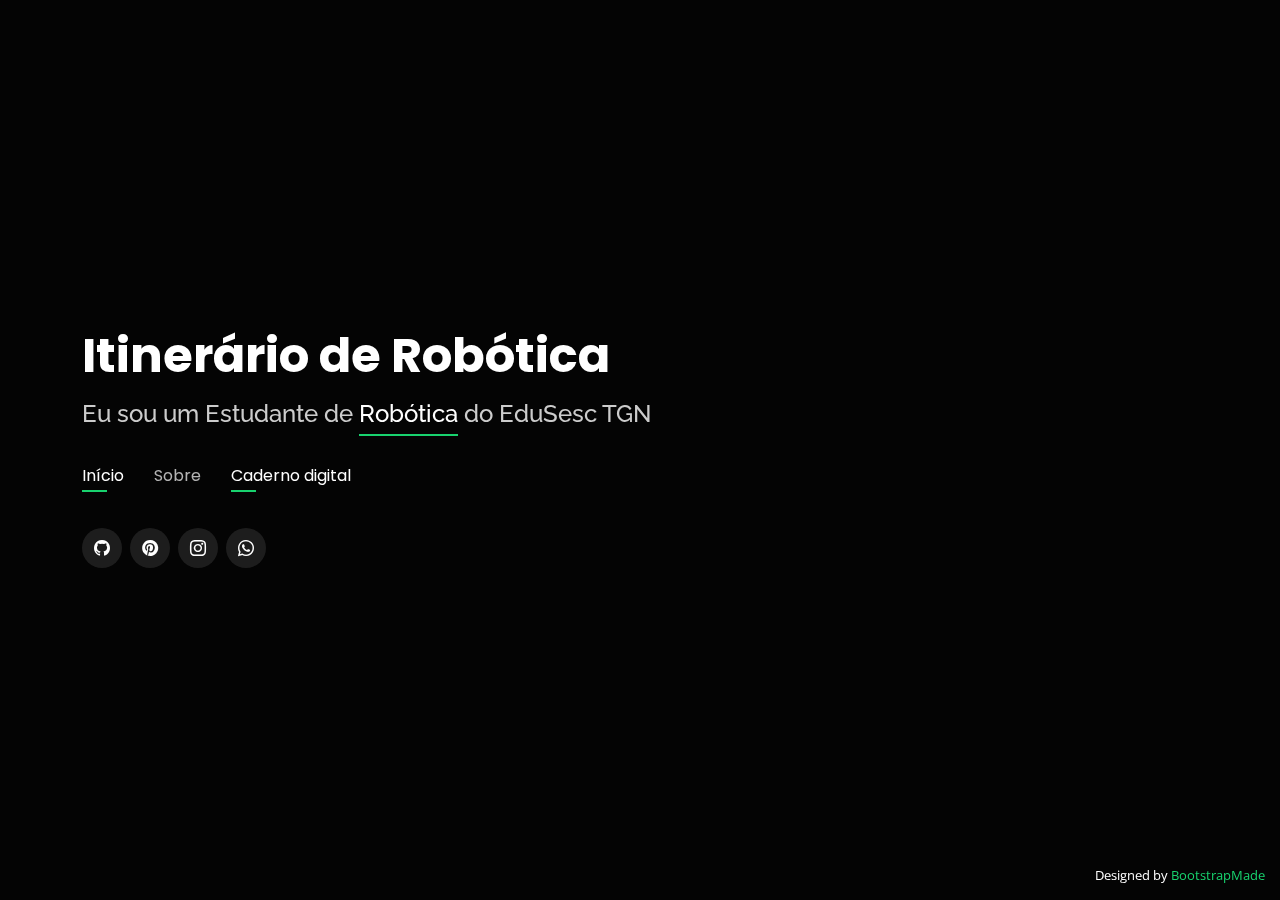
==== commit 728f8703: "Update index.html" ====
--- a/index.html
+++ b/index.html
@@ -167,3 +167,561 @@
       </div>
 
     </div><!-- End Skills -->
+    
+    <!-- ======= Interests ======= -->
+    <div class="interests container">
+
+      <div class="section-title">
+        <h2>Interests</h2>
+      </div>
+
+      <div class="row">
+        <div class="col-lg-3 col-md-4">
+          <div class="icon-box">
+            <i class="ri-store-line" style="color: #ffbb2c;"></i>
+            <h3>Lorem Ipsum</h3>
+          </div>
+        </div>
+        <div class="col-lg-3 col-md-4 mt-4 mt-md-0">
+          <div class="icon-box">
+            <i class="ri-bar-chart-box-line" style="color: #5578ff;"></i>
+            <h3>Dolor Sitema</h3>
+          </div>
+        </div>
+        <div class="col-lg-3 col-md-4 mt-4 mt-md-0">
+          <div class="icon-box">
+            <i class="ri-calendar-todo-line" style="color: #e80368;"></i>
+            <h3>Sed perspiciatis</h3>
+          </div>
+        </div>
+        <div class="col-lg-3 col-md-4 mt-4 mt-lg-0">
+          <div class="icon-box">
+            <i class="ri-paint-brush-line" style="color: #e361ff;"></i>
+            <h3>Magni Dolores</h3>
+          </div>
+        </div>
+        <div class="col-lg-3 col-md-4 mt-4">
+          <div class="icon-box">
+            <i class="ri-database-2-line" style="color: #47aeff;"></i>
+            <h3>Nemo Enim</h3>
+          </div>
+        </div>
+        <div class="col-lg-3 col-md-4 mt-4">
+          <div class="icon-box">
+            <i class="ri-gradienter-line" style="color: #ffa76e;"></i>
+            <h3>Eiusmod Tempor</h3>
+          </div>
+        </div>
+        <div class="col-lg-3 col-md-4 mt-4">
+          <div class="icon-box">
+            <i class="ri-file-list-3-line" style="color: #11dbcf;"></i>
+            <h3>Midela Teren</h3>
+          </div>
+        </div>
+        <div class="col-lg-3 col-md-4 mt-4">
+          <div class="icon-box">
+            <i class="ri-price-tag-2-line" style="color: #4233ff;"></i>
+            <h3>Pira Neve</h3>
+          </div>
+        </div>
+        <div class="col-lg-3 col-md-4 mt-4">
+          <div class="icon-box">
+            <i class="ri-anchor-line" style="color: #b2904f;"></i>
+            <h3>Dirada Pack</h3>
+          </div>
+        </div>
+        <div class="col-lg-3 col-md-4 mt-4">
+          <div class="icon-box">
+            <i class="ri-disc-line" style="color: #b20969;"></i>
+            <h3>Moton Ideal</h3>
+          </div>
+        </div>
+        <div class="col-lg-3 col-md-4 mt-4">
+          <div class="icon-box">
+            <i class="ri-base-station-line" style="color: #ff5828;"></i>
+            <h3>Verdo Park</h3>
+          </div>
+        </div>
+        <div class="col-lg-3 col-md-4 mt-4">
+          <div class="icon-box">
+            <i class="ri-fingerprint-line" style="color: #29cc61;"></i>
+            <h3>Flavor Nivelanda</h3>
+          </div>
+        </div>
+      </div>
+
+    </div><!-- End Interests -->
+
+    <!-- ======= Testimonials ======= -->
+    <div class="testimonials container">
+
+      <div class="section-title">
+        <h2>Testimonials</h2>
+      </div>
+
+      <div class="testimonials-slider swiper" data-aos="fade-up" data-aos-delay="100">
+        <div class="swiper-wrapper">
+
+          <div class="swiper-slide">
+            <div class="testimonial-item">
+              <p>
+                <i class="bx bxs-quote-alt-left quote-icon-left"></i>
+                Proin iaculis purus consequat sem cure digni ssim donec porttitora entum suscipit rhoncus. Accusantium quam, ultricies eget id, aliquam eget nibh et. Maecen aliquam, risus at semper.
+                <i class="bx bxs-quote-alt-right quote-icon-right"></i>
+              </p>
+              <img src="assets/img/testimonials/testimonials-1.jpg" class="testimonial-img" alt="">
+              <h3>Saul Goodman</h3>
+              <h4>Ceo &amp; Founder</h4>
+            </div>
+          </div><!-- End testimonial item -->
+
+          <div class="swiper-slide">
+            <div class="testimonial-item">
+              <p>
+                <i class="bx bxs-quote-alt-left quote-icon-left"></i>
+                Export tempor illum tamen malis malis eram quae irure esse labore quem cillum quid cillum eram malis quorum velit fore eram velit sunt aliqua noster fugiat irure amet legam anim culpa.
+                <i class="bx bxs-quote-alt-right quote-icon-right"></i>
+              </p>
+              <img src="assets/img/testimonials/testimonials-2.jpg" class="testimonial-img" alt="">
+              <h3>Sara Wilsson</h3>
+              <h4>Designer</h4>
+            </div>
+          </div><!-- End testimonial item -->
+
+          <div class="swiper-slide">
+            <div class="testimonial-item">
+              <p>
+                <i class="bx bxs-quote-alt-left quote-icon-left"></i>
+                Enim nisi quem export duis labore cillum quae magna enim sint quorum nulla quem veniam duis minim tempor labore quem eram duis noster aute amet eram fore quis sint minim.
+                <i class="bx bxs-quote-alt-right quote-icon-right"></i>
+              </p>
+              <img src="assets/img/testimonials/testimonials-3.jpg" class="testimonial-img" alt="">
+              <h3>Jena Karlis</h3>
+              <h4>Store Owner</h4>
+            </div>
+          </div><!-- End testimonial item -->
+
+          <div class="swiper-slide">
+            <div class="testimonial-item">
+              <p>
+                <i class="bx bxs-quote-alt-left quote-icon-left"></i>
+                Fugiat enim eram quae cillum dolore dolor amet nulla culpa multos export minim fugiat minim velit minim dolor enim duis veniam ipsum anim magna sunt elit fore quem dolore labore illum veniam.
+                <i class="bx bxs-quote-alt-right quote-icon-right"></i>
+              </p>
+              <img src="assets/img/testimonials/testimonials-4.jpg" class="testimonial-img" alt="">
+              <h3>Matt Brandon</h3>
+              <h4>Freelancer</h4>
+            </div>
+          </div><!-- End testimonial item -->
+
+          <div class="swiper-slide">
+            <div class="testimonial-item">
+              <p>
+                <i class="bx bxs-quote-alt-left quote-icon-left"></i>
+                Quis quorum aliqua sint quem legam fore sunt eram irure aliqua veniam tempor noster veniam enim culpa labore duis sunt culpa nulla illum cillum fugiat legam esse veniam culpa fore nisi cillum quid.
+                <i class="bx bxs-quote-alt-right quote-icon-right"></i>
+              </p>
+              <img src="assets/img/testimonials/testimonials-5.jpg" class="testimonial-img" alt="">
+              <h3>John Larson</h3>
+              <h4>Entrepreneur</h4>
+            </div>
+          </div><!-- End testimonial item -->
+
+        </div>
+        <div class="swiper-pagination"></div>
+      </div>
+
+      <div class="owl-carousel testimonials-carousel">
+
+      </div>
+
+    </div><!-- End Testimonials  -->
+
+  </section><!-- End About Section -->
+
+  <!-- ======= Resume Section ======= -->
+  <section id="resume" class="resume">
+    <div class="container">
+
+      <div class="section-title">
+        <h2>Resume</h2>
+        <p>Check My Resume</p>
+      </div>
+
+      <div class="row">
+        <div class="col-lg-6">
+          <h3 class="resume-title">Sumary</h3>
+          <div class="resume-item pb-0">
+            <h4>Alice Barkley</h4>
+            <p><em>Innovative and deadline-driven Graphic Designer with 3+ years of experience designing and developing user-centered digital/print marketing material from initial concept to final, polished deliverable.</em></p>
+            <p>
+            <ul>
+              <li>Portland par 127,Orlando, FL</li>
+              <li>(123) 456-7891</li>
+              <li>alice.barkley@example.com</li>
+            </ul>
+            </p>
+          </div>
+
+          <h3 class="resume-title">Education</h3>
+          <div class="resume-item">
+            <h4>Master of Fine Arts &amp; Graphic Design</h4>
+            <h5>2015 - 2016</h5>
+            <p><em>Rochester Institute of Technology, Rochester, NY</em></p>
+            <p>Qui deserunt veniam. Et sed aliquam labore tempore sed quisquam iusto autem sit. Ea vero voluptatum qui ut dignissimos deleniti nerada porti sand markend</p>
+          </div>
+          <div class="resume-item">
+            <h4>Bachelor of Fine Arts &amp; Graphic Design</h4>
+            <h5>2010 - 2014</h5>
+            <p><em>Rochester Institute of Technology, Rochester, NY</em></p>
+            <p>Quia nobis sequi est occaecati aut. Repudiandae et iusto quae reiciendis et quis Eius vel ratione eius unde vitae rerum voluptates asperiores voluptatem Earum molestiae consequatur neque etlon sader mart dila</p>
+          </div>
+        </div>
+        <div class="col-lg-6">
+          <h3 class="resume-title">Professional Experience</h3>
+          <div class="resume-item">
+            <h4>Senior graphic design specialist</h4>
+            <h5>2019 - Present</h5>
+            <p><em>Experion, New York, NY </em></p>
+            <p>
+            <ul>
+              <li>Lead in the design, development, and implementation of the graphic, layout, and production communication materials</li>
+              <li>Delegate tasks to the 7 members of the design team and provide counsel on all aspects of the project. </li>
+              <li>Supervise the assessment of all graphic materials in order to ensure quality and accuracy of the design</li>
+              <li>Oversee the efficient use of production project budgets ranging from $2,000 - $25,000</li>
+            </ul>
+            </p>
+          </div>
+          <div class="resume-item">
+            <h4>Graphic design specialist</h4>
+            <h5>2017 - 2018</h5>
+            <p><em>Stepping Stone Advertising, New York, NY</em></p>
+            <p>
+            <ul>
+              <li>Developed numerous marketing programs (logos, brochures,infographics, presentations, and advertisements).</li>
+              <li>Managed up to 5 projects or tasks at a given time while under pressure</li>
+              <li>Recommended and consulted with clients on the most appropriate graphic design</li>
+              <li>Created 4+ design presentations and proposals a month for clients and account managers</li>
+            </ul>
+            </p>
+          </div>
+        </div>
+      </div>
+
+    </div>
+  </section><!-- End Resume Section -->
+
+  <!-- ======= Services Section ======= -->
+  <section id="services" class="services">
+    <div class="container">
+
+      <div class="section-title">
+        <h2>Services</h2>
+        <p>My Services</p>
+      </div>
+
+      <div class="row">
+        <div class="col-lg-4 col-md-6 d-flex align-items-stretch">
+          <div class="icon-box">
+            <div class="icon"><i class="bx bxl-dribbble"></i></div>
+            <h4><a href="">Lorem Ipsum</a></h4>
+            <p>Voluptatum deleniti atque corrupti quos dolores et quas molestias excepturi</p>
+          </div>
+        </div>
+
+        <div class="col-lg-4 col-md-6 d-flex align-items-stretch mt-4 mt-md-0">
+          <div class="icon-box">
+            <div class="icon"><i class="bx bx-file"></i></div>
+            <h4><a href="">Sed ut perspiciatis</a></h4>
+            <p>Duis aute irure dolor in reprehenderit in voluptate velit esse cillum dolore</p>
+          </div>
+        </div>
+
+        <div class="col-lg-4 col-md-6 d-flex align-items-stretch mt-4 mt-lg-0">
+          <div class="icon-box">
+            <div class="icon"><i class="bx bx-tachometer"></i></div>
+            <h4><a href="">Magni Dolores</a></h4>
+            <p>Excepteur sint occaecat cupidatat non proident, sunt in culpa qui officia</p>
+          </div>
+        </div>
+
+        <div class="col-lg-4 col-md-6 d-flex align-items-stretch mt-4">
+          <div class="icon-box">
+            <div class="icon"><i class="bx bx-world"></i></div>
+            <h4><a href="">Nemo Enim</a></h4>
+            <p>At vero eos et accusamus et iusto odio dignissimos ducimus qui blanditiis</p>
+          </div>
+        </div>
+
+        <div class="col-lg-4 col-md-6 d-flex align-items-stretch mt-4">
+          <div class="icon-box">
+            <div class="icon"><i class="bx bx-slideshow"></i></div>
+            <h4><a href="">Dele cardo</a></h4>
+            <p>Quis consequatur saepe eligendi voluptatem consequatur dolor consequuntur</p>
+          </div>
+        </div>
+
+        <div class="col-lg-4 col-md-6 d-flex align-items-stretch mt-4">
+          <div class="icon-box">
+            <div class="icon"><i class="bx bx-arch"></i></div>
+            <h4><a href="">Divera don</a></h4>
+            <p>Modi nostrum vel laborum. Porro fugit error sit minus sapiente sit aspernatur</p>
+          </div>
+        </div>
+
+      </div>
+
+    </div>
+  </section><!-- End Services Section -->
+
+  <!-- ======= Portfolio Section ======= -->
+  <section id="portfolio" class="portfolio">
+    <div class="container">
+
+      <div class="section-title">
+        <h2>Portfolio</h2>
+        <p>My Works</p>
+      </div>
+
+      <div class="row">
+        <div class="col-lg-12 d-flex justify-content-center">
+          <ul id="portfolio-flters">
+            <li data-filter="*" class="filter-active">All</li>
+            <li data-filter=".filter-app">App</li>
+            <li data-filter=".filter-card">Card</li>
+            <li data-filter=".filter-web">Web</li>
+          </ul>
+        </div>
+      </div>
+
+      <div class="row portfolio-container">
+
+        <div class="col-lg-4 col-md-6 portfolio-item filter-app">
+          <div class="portfolio-wrap">
+            <img src="assets/img/portfolio/portfolio-1.jpg" class="img-fluid" alt="">
+            <div class="portfolio-info">
+              <h4>App 1</h4>
+              <p>App</p>
+              <div class="portfolio-links">
+                <a href="assets/img/portfolio/portfolio-1.jpg" data-gallery="portfolioGallery" class="portfolio-lightbox" title="App 1"><i class="bx bx-plus"></i></a>
+                <a href="portfolio-details.html" data-gallery="portfolioDetailsGallery" data-glightbox="type: external" class="portfolio-details-lightbox" title="Portfolio Details"><i class="bx bx-link"></i></a>
+              </div>
+            </div>
+          </div>
+        </div>
+
+        <div class="col-lg-4 col-md-6 portfolio-item filter-web">
+          <div class="portfolio-wrap">
+            <img src="assets/img/portfolio/portfolio-2.jpg" class="img-fluid" alt="">
+            <div class="portfolio-info">
+              <h4>Web 3</h4>
+              <p>Web</p>
+              <div class="portfolio-links">
+                <a href="assets/img/portfolio/portfolio-2.jpg" data-gallery="portfolioGallery" class="portfolio-lightbox" title="Web 3"><i class="bx bx-plus"></i></a>
+                <a href="portfolio-details.html" data-gallery="portfolioDetailsGallery" data-glightbox="type: external" class="portfolio-details-lightbox" title="Portfolio Details"><i class="bx bx-link"></i></a>
+              </div>
+            </div>
+          </div>
+        </div>
+
+        <div class="col-lg-4 col-md-6 portfolio-item filter-app">
+          <div class="portfolio-wrap">
+            <img src="assets/img/portfolio/portfolio-3.jpg" class="img-fluid" alt="">
+            <div class="portfolio-info">
+              <h4>App 2</h4>
+              <p>App</p>
+              <div class="portfolio-links">
+                <a href="assets/img/portfolio/portfolio-3.jpg" data-gallery="portfolioGallery" class="portfolio-lightbox" title="App 2"><i class="bx bx-plus"></i></a>
+                <a href="portfolio-details.html" data-gallery="portfolioDetailsGallery" data-glightbox="type: external" class="portfolio-details-lightbox" title="Portfolio Details"><i class="bx bx-link"></i></a>
+              </div>
+            </div>
+          </div>
+        </div>
+
+        <div class="col-lg-4 col-md-6 portfolio-item filter-card">
+          <div class="portfolio-wrap">
+            <img src="assets/img/portfolio/portfolio-4.jpg" class="img-fluid" alt="">
+            <div class="portfolio-info">
+              <h4>Card 2</h4>
+              <p>Card</p>
+              <div class="portfolio-links">
+                <a href="assets/img/portfolio/portfolio-4.jpg" data-gallery="portfolioGallery" class="portfolio-lightbox" title="Card 2"><i class="bx bx-plus"></i></a>
+                <a href="portfolio-details.html" data-gallery="portfolioDetailsGallery" data-glightbox="type: external" class="portfolio-details-lightbox" title="Portfolio Details"><i class="bx bx-link"></i></a>
+              </div>
+            </div>
+          </div>
+        </div>
+
+        <div class="col-lg-4 col-md-6 portfolio-item filter-web">
+          <div class="portfolio-wrap">
+            <img src="assets/img/portfolio/portfolio-5.jpg" class="img-fluid" alt="">
+            <div class="portfolio-info">
+              <h4>Web 2</h4>
+              <p>Web</p>
+              <div class="portfolio-links">
+                <a href="assets/img/portfolio/portfolio-5.jpg" data-gallery="portfolioGallery" class="portfolio-lightbox" title="Web 2"><i class="bx bx-plus"></i></a>
+                <a href="portfolio-details.html" data-gallery="portfolioDetailsGallery" data-glightbox="type: external" class="portfolio-details-lightbox" title="Portfolio Details"><i class="bx bx-link"></i></a>
+              </div>
+            </div>
+          </div>
+        </div>
+
+        <div class="col-lg-4 col-md-6 portfolio-item filter-app">
+          <div class="portfolio-wrap">
+            <img src="assets/img/portfolio/portfolio-6.jpg" class="img-fluid" alt="">
+            <div class="portfolio-info">
+              <h4>App 3</h4>
+              <p>App</p>
+              <div class="portfolio-links">
+                <a href="assets/img/portfolio/portfolio-6.jpg" data-gallery="portfolioGallery" class="portfolio-lightbox" title="App 3"><i class="bx bx-plus"></i></a>
+                <a href="portfolio-details.html" data-gallery="portfolioDetailsGallery" data-glightbox="type: external" class="portfolio-details-lightbox" title="Portfolio Details"><i class="bx bx-link"></i></a>
+              </div>
+            </div>
+          </div>
+        </div>
+
+        <div class="col-lg-4 col-md-6 portfolio-item filter-card">
+          <div class="portfolio-wrap">
+            <img src="assets/img/portfolio/portfolio-7.jpg" class="img-fluid" alt="">
+            <div class="portfolio-info">
+              <h4>Card 1</h4>
+              <p>Card</p>
+              <div class="portfolio-links">
+                <a href="assets/img/portfolio/portfolio-7.jpg" data-gallery="portfolioGallery" class="portfolio-lightbox" title="Card 1"><i class="bx bx-plus"></i></a>
+                <a href="portfolio-details.html" data-gallery="portfolioDetailsGallery" data-glightbox="type: external" class="portfolio-details-lightbox" title="Portfolio Details"><i class="bx bx-link"></i></a>
+              </div>
+            </div>
+          </div>
+        </div>
+
+        <div class="col-lg-4 col-md-6 portfolio-item filter-card">
+          <div class="portfolio-wrap">
+            <img src="assets/img/portfolio/portfolio-8.jpg" class="img-fluid" alt="">
+            <div class="portfolio-info">
+              <h4>Card 3</h4>
+              <p>Card</p>
+              <div class="portfolio-links">
+                <a href="assets/img/portfolio/portfolio-8.jpg" data-gallery="portfolioGallery" class="portfolio-lightbox" title="Card 3"><i class="bx bx-plus"></i></a>
+                <a href="portfolio-details.html" data-gallery="portfolioDetailsGallery" data-glightbox="type: external" class="portfolio-details-lightbox" title="Portfolio Details"><i class="bx bx-link"></i></a>
+              </div>
+            </div>
+          </div>
+        </div>
+
+        <div class="col-lg-4 col-md-6 portfolio-item filter-web">
+          <div class="portfolio-wrap">
+            <img src="assets/img/portfolio/portfolio-9.jpg" class="img-fluid" alt="">
+            <div class="portfolio-info">
+              <h4>Web 3</h4>
+              <p>Web</p>
+              <div class="portfolio-links">
+                <a href="assets/img/portfolio/portfolio-9.jpg" data-gallery="portfolioGallery" class="portfolio-lightbox" title="Web 3"><i class="bx bx-plus"></i></a>
+                <a href="portfolio-details.html" data-gallery="portfolioDetailsGallery" data-glightbox="type: external" class="portfolio-details-lightbox" title="Portfolio Details"><i class="bx bx-link"></i></a>
+              </div>
+            </div>
+          </div>
+        </div>
+
+      </div>
+
+    </div>
+  </section><!-- End Portfolio Section -->
+
+  <!-- ======= Contact Section ======= -->
+  <section id="contact" class="contact">
+    <div class="container">
+
+      <div class="section-title">
+        <h2>Contact</h2>
+        <p>Contact Me</p>
+      </div>
+
+      <div class="row mt-2">
+
+        <div class="col-md-6 d-flex align-items-stretch">
+          <div class="info-box">
+            <i class="bx bx-map"></i>
+            <h3>My Address</h3>
+            <p>A108 Adam Street, New York, NY 535022</p>
+          </div>
+        </div>
+
+        <div class="col-md-6 mt-4 mt-md-0 d-flex align-items-stretch">
+          <div class="info-box">
+            <i class="bx bx-share-alt"></i>
+            <h3>Social Profiles</h3>
+            <div class="social-links">
+              <a href="#" class="twitter"><i class="bi bi-twitter"></i></a>
+              <a href="#" class="facebook"><i class="bi bi-facebook"></i></a>
+              <a href="#" class="instagram"><i class="bi bi-instagram"></i></a>
+              <a href="#" class="google-plus"><i class="bi bi-skype"></i></a>
+              <a href="#" class="linkedin"><i class="bi bi-linkedin"></i></a>
+            </div>
+          </div>
+        </div>
+
+        <div class="col-md-6 mt-4 d-flex align-items-stretch">
+          <div class="info-box">
+            <i class="bx bx-envelope"></i>
+            <h3>Email Me</h3>
+            <p>contact@example.com</p>
+          </div>
+        </div>
+        <div class="col-md-6 mt-4 d-flex align-items-stretch">
+          <div class="info-box">
+            <i class="bx bx-phone-call"></i>
+            <h3>Call Me</h3>
+            <p>+1 5589 55488 55</p>
+          </div>
+        </div>
+      </div>
+
+      <form action="forms/contact.php" method="post" role="form" class="php-email-form mt-4">
+        <div class="row">
+          <div class="col-md-6 form-group">
+            <input type="text" name="name" class="form-control" id="name" placeholder="Your Name" required>
+          </div>
+          <div class="col-md-6 form-group mt-3 mt-md-0">
+            <input type="email" class="form-control" name="email" id="email" placeholder="Your Email" required>
+          </div>
+        </div>
+        <div class="form-group mt-3">
+          <input type="text" class="form-control" name="subject" id="subject" placeholder="Subject" required>
+        </div>
+        <div class="form-group mt-3">
+          <textarea class="form-control" name="message" rows="5" placeholder="Message" required></textarea>
+        </div>
+        <div class="my-3">
+          <div class="loading">Loading</div>
+          <div class="error-message"></div>
+          <div class="sent-message">Your message has been sent. Thank you!</div>
+        </div>
+        <div class="text-center"><button type="submit">Send Message</button></div>
+      </form>
+
+    </div>
+  </section><!-- End Contact Section -->
+
+  <div class="credits">
+    <!-- All the links in the footer should remain intact. -->
+    <!-- You can delete the links only if you purchased the pro version. -->
+    <!-- Licensing information: https://bootstrapmade.com/license/ -->
+    <!-- Purchase the pro version with working PHP/AJAX contact form: https://bootstrapmade.com/personal-free-resume-bootstrap-template/ -->
+    Designed by <a href="https://bootstrapmade.com/">BootstrapMade</a>
+  </div>
+
+  <!-- Vendor JS Files -->
+  <script src="assets/vendor/purecounter/purecounter_vanilla.js"></script>
+  <script src="assets/vendor/bootstrap/js/bootstrap.bundle.min.js"></script>
+  <script src="assets/vendor/glightbox/js/glightbox.min.js"></script>
+  <script src="assets/vendor/isotope-layout/isotope.pkgd.min.js"></script>
+  <script src="assets/vendor/swiper/swiper-bundle.min.js"></script>
+  <script src="assets/vendor/waypoints/noframework.waypoints.js"></script>
+  <script src="assets/vendor/php-email-form/validate.js"></script>
+
+  <!-- Template Main JS File -->
+  <script src="assets/js/main.js"></script>
+
+</body>
+
+</html>
